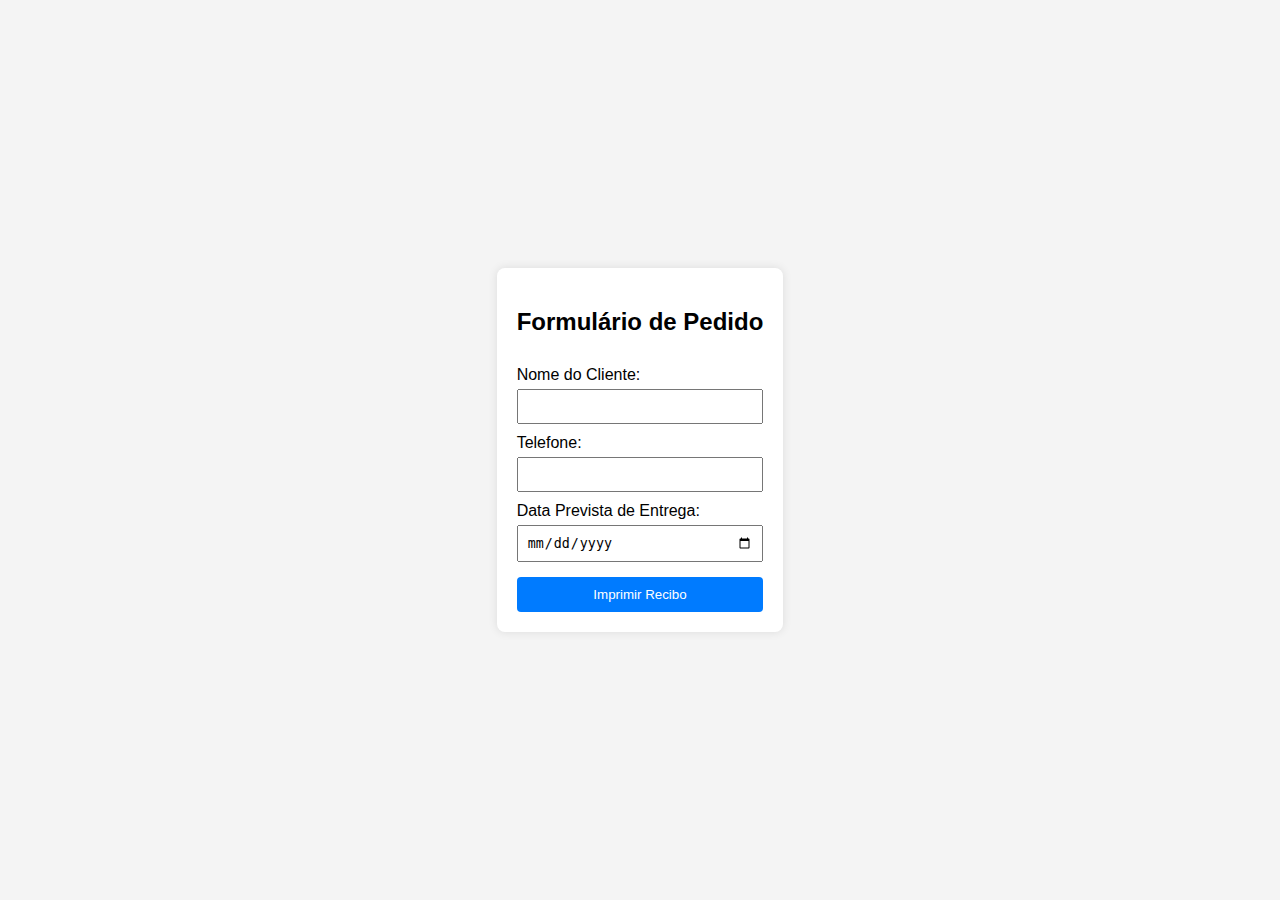
==== index.html @ 58d71830 "first" ====
<!DOCTYPE html>
<html lang="en">
<head>
    <meta charset="UTF-8">
    <meta name="viewport" content="width=device-width, initial-scale=1.0">
    <title>Formulário de Pedido</title>
    <link rel="stylesheet" href="stylesheet.css">
</head>
<body class="tema-claro">
    <div class="container">
        <h2>Formulário de Pedido</h2>
        <form id="pedidoForm">
            <label for="nomeCliente">Nome do Cliente:</label>
            <input type="text" id="nomeCliente" name="nomeCliente" required>

            <label for="telefone">Telefone:</label>
            <input type="tel" id="telefone" name="telefone" required>

            <label for="dataEntrega">Data Prevista de Entrega:</label>
            <input type="date" id="dataEntrega" name="dataEntrega" required>

            <button type="button" onclick="imprimirPedido()">Imprimir Recibo</button>
        </form>

        <div id="resultadoPedido"></div>
    </div>

    <script src="main2.js"></script>
</body>
</html>
---- stylesheet.css ----
body {
    font-family: Arial, sans-serif;
    background-color: #f4f4f4;
    margin: 0;
    padding: 0;
    display: flex;
    align-items: center;
    justify-content: center;
    height: 100vh;
}

.container {
    background-color: #fff;
    padding: 20px;
    border-radius: 8px;
    box-shadow: 0 0 10px rgba(0, 0, 0, 0.1);
}

form {
    display: flex;
    flex-direction: column;
}

label {
    margin-top: 10px;
}

input {
    padding: 8px;
    margin-top: 5px;
}

button {
    margin-top: 15px;
    padding: 10px;
    background-color: #007BFF;
    color: #fff;
    border: none;
    border-radius: 4px;
    cursor: pointer;
}
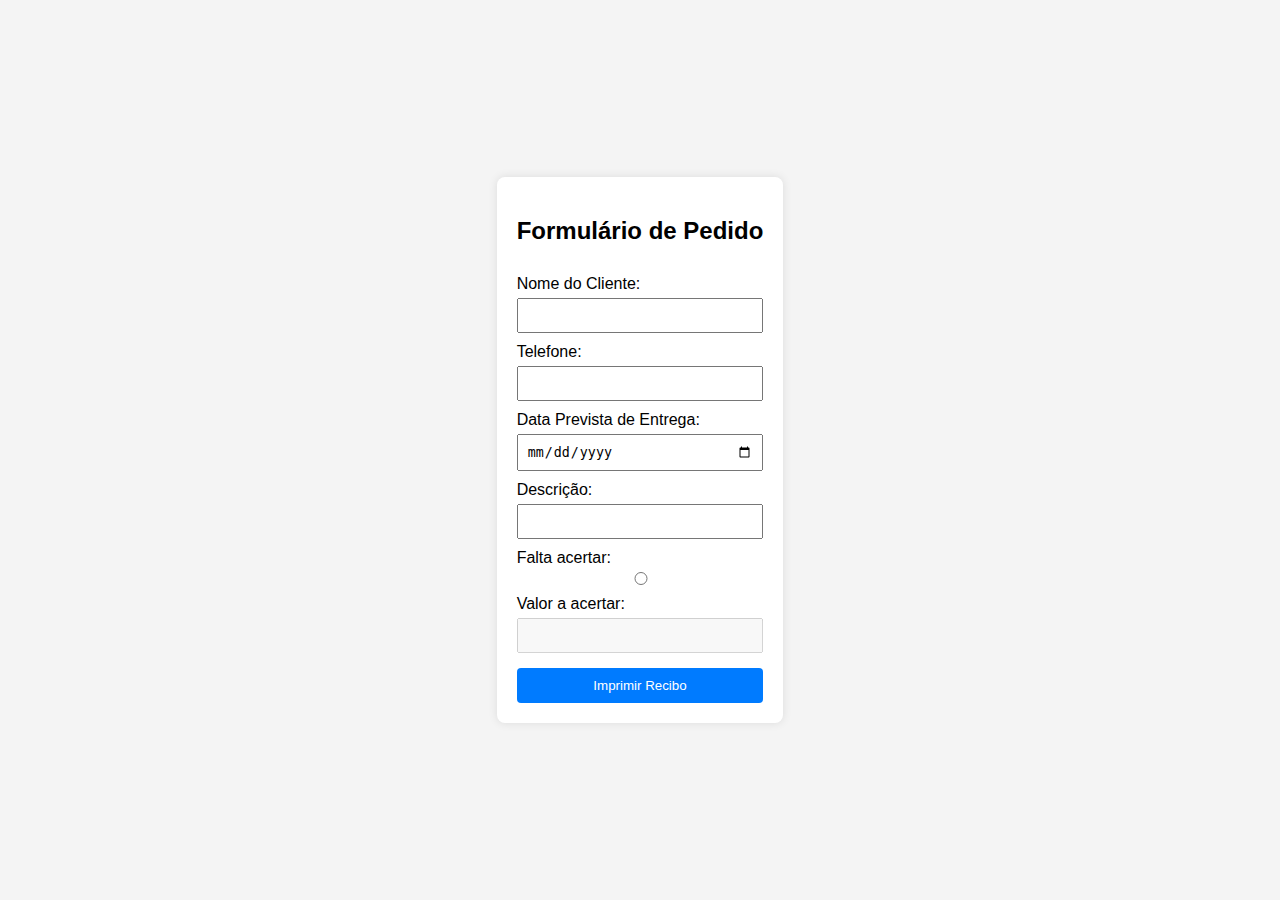
==== commit ad5d1295: "Adição de campos" ====
--- a/index.html
+++ b/index.html
@@ -19,6 +19,16 @@
             <label for="dataEntrega">Data Prevista de Entrega:</label>
             <input type="date" id="dataEntrega" name="dataEntrega" required>
 
+            <label for="desc">Descrição:</label>
+            <input type="text" id="desc" name="desc" required>
+
+            <label for="pago">Falta acertar:</label>
+            <input type="radio" id="pago" name="pago" required>
+            <!-- Só falta a lógica do pago -->
+            <label for="acertar">Valor a acertar:</label>
+            <input type="text" id="acertar" name="acertar" disabled required>
+
+
             <button type="button" onclick="imprimirPedido()">Imprimir Recibo</button>
         </form>
 
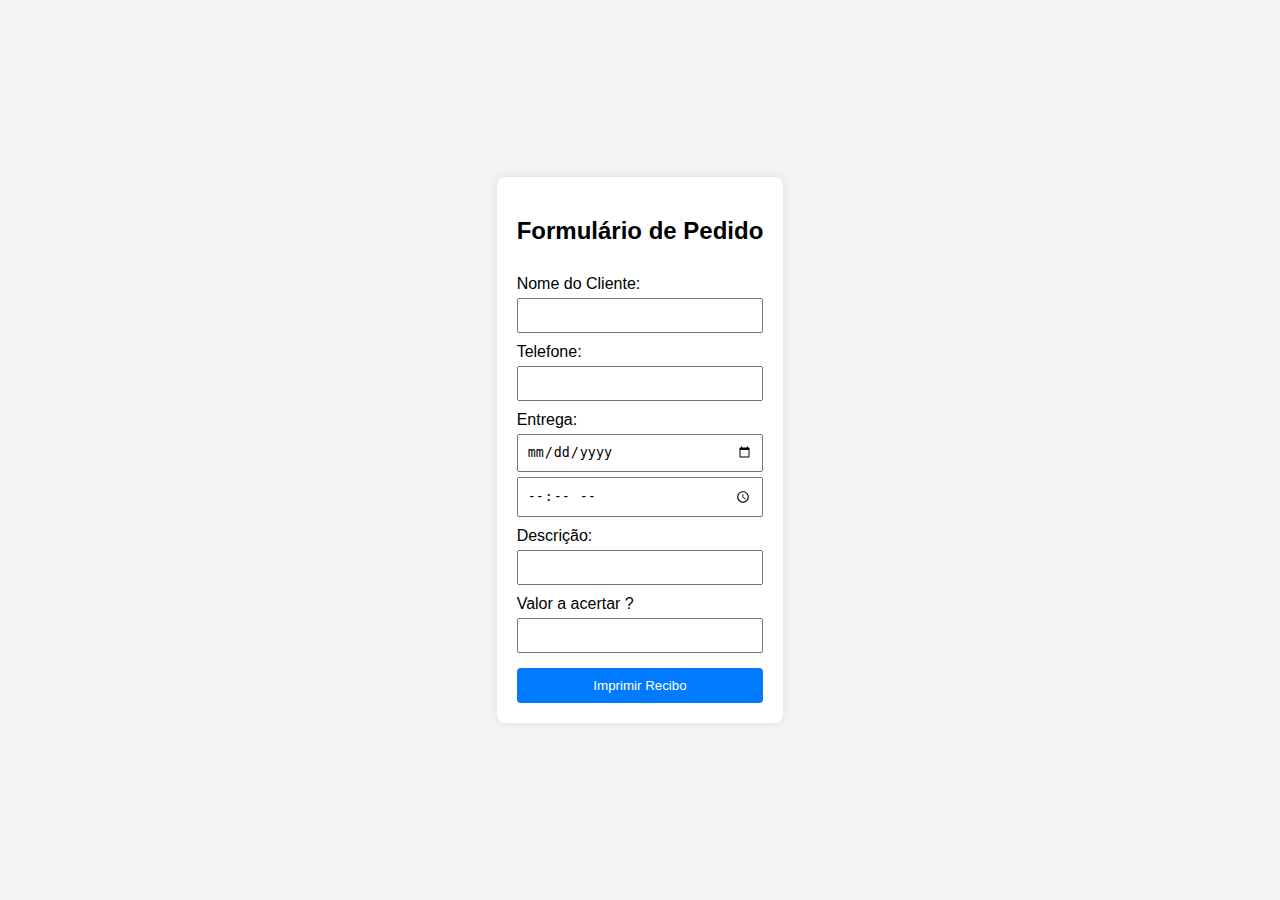
==== commit 20f86ebb: "Final" ====
--- a/index.html
+++ b/index.html
@@ -16,17 +16,15 @@
             <label for="telefone">Telefone:</label>
             <input type="tel" id="telefone" name="telefone" required>
 
-            <label for="dataEntrega">Data Prevista de Entrega:</label>
+            <label for="dataEntrega">Entrega:</label>
             <input type="date" id="dataEntrega" name="dataEntrega" required>
+            <input type="time" id="horaEntrega" name="horeEntrega" required>
 
             <label for="desc">Descrição:</label>
             <input type="text" id="desc" name="desc" required>
 
-            <label for="pago">Falta acertar:</label>
-            <input type="radio" id="pago" name="pago" required>
-            <!-- Só falta a lógica do pago -->
-            <label for="acertar">Valor a acertar:</label>
-            <input type="text" id="acertar" name="acertar" disabled required>
+            <label for="acertar">Valor a acertar ?</label>
+            <input type="text" id="acertar" name="acertar" >
 
 
             <button type="button" onclick="imprimirPedido()">Imprimir Recibo</button>
